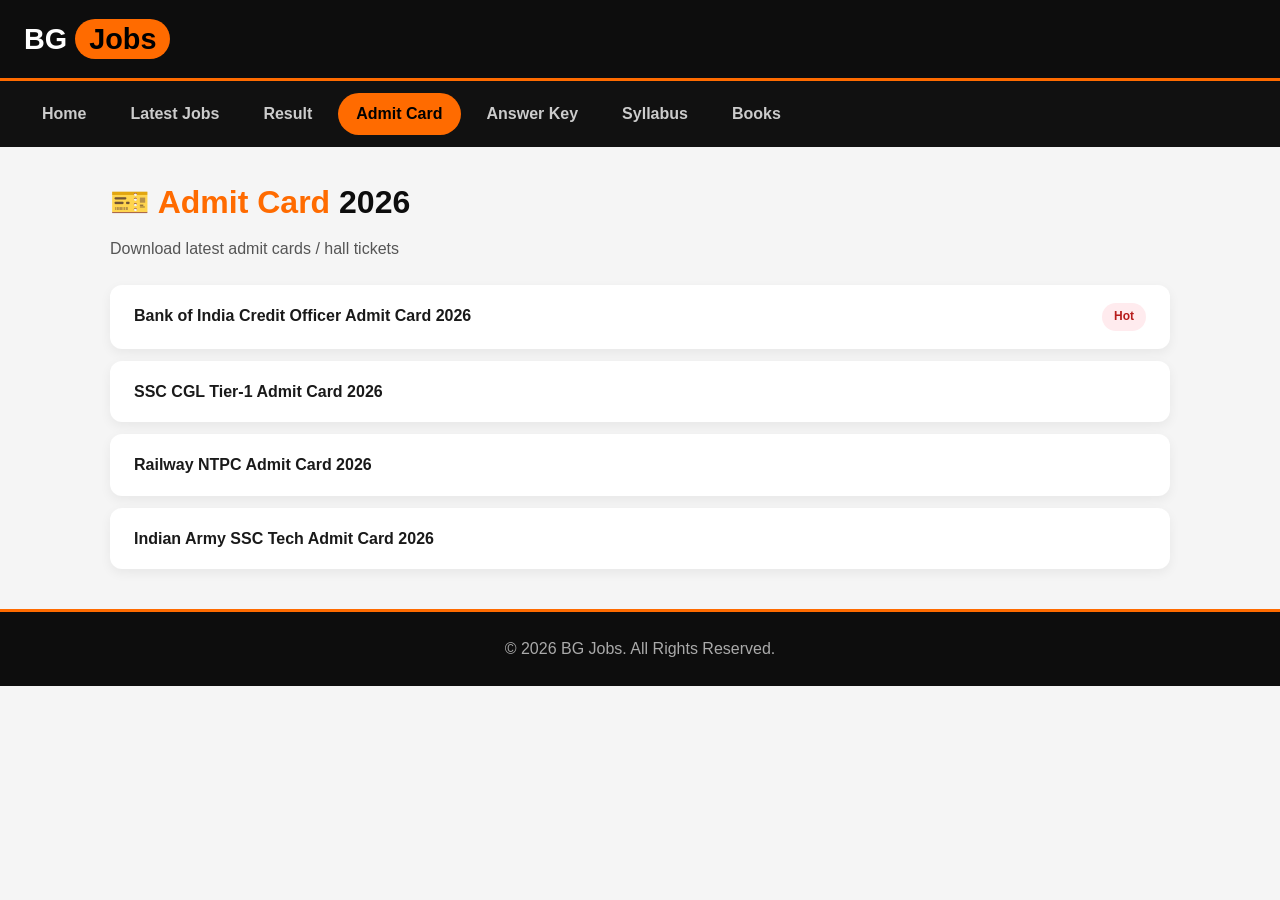
==== admit-card/index.html @ 4614fdbc "Create index.html" ====
<!DOCTYPE html>
<html lang="en">
<head>
  <meta charset="UTF-8">
  <meta name="viewport" content="width=device-width, initial-scale=1.0">
  <title>Admit Card - BG Jobs</title>
  <meta name="description" content="Download Admit Cards 2026 - SSC, Railway, Bank, Army & more.">
  <meta name="theme-color" content="#0d0d0d">
  <style>
    *{margin:0;padding:0;box-sizing:border-box}
    body{font-family:'Segoe UI',Roboto,sans-serif;background:#f5f5f5;color:#1a1a1a;line-height:1.6}
    .header{background:#0d0d0d;border-bottom:3px solid #ff6b00;padding:16px 24px}
    .header a{color:#fff;text-decoration:none;font-size:1.8rem;font-weight:800}
    .header span{background:#ff6b00;color:#000;padding:4px 14px;border-radius:30px}
    .nav{background:#111;padding:12px 24px;display:flex;flex-wrap:wrap;gap:8px}
    .nav a{color:#ccc;text-decoration:none;font-weight:600;padding:8px 18px;border-radius:30px}
    .nav a:hover,.nav a.active{background:#ff6b00;color:#000}
    .container{max-width:1100px;margin:30px auto;padding:0 20px}
    h1{font-size:2rem;margin-bottom:8px;color:#0d0d0d}
    h1 span{color:#ff6b00}
    .list{list-style:none;display:flex;flex-direction:column;gap:12px}
    .list li{background:#fff;border-radius:12px;box-shadow:0 4px 12px rgba(0,0,0,0.06);transition:0.2s}
    .list li:hover{box-shadow:0 6px 20px rgba(255,107,0,0.15);border-left:4px solid #ff6b00}
    .list a{display:flex;justify-content:space-between;padding:18px 24px;text-decoration:none;color:#1a1a1a;font-weight:600}
    .badge{background:#ffebee;color:#b71c1c;padding:4px 12px;border-radius:20px;font-size:0.75rem;font-weight:700}
    footer{background:#0d0d0d;color:#aaa;text-align:center;padding:24px;margin-top:40px;border-top:3px solid #ff6b00}
  </style>
</head>
<body>
  <div class="header"><a href="../index.html">BG <span>Jobs</span></a></div>
  <div class="nav">
    <a href="../index.html">Home</a>
    <a href="../jobs/index.html">Latest Jobs</a>
    <a href="../results/index.html">Result</a>
    <a href="index.html" class="active">Admit Card</a>
    <a href="../answer-key/index.html">Answer Key</a>
    <a href="../syllabus/index.html">Syllabus</a>
    <a href="../books/index.html">Books</a>
  </div>
  <div class="container">
    <h1>🎫 <span>Admit Card</span> 2026</h1>
    <p style="color:#555;margin-bottom:24px">Download latest admit cards / hall tickets</p>
    <ul class="list">
      <li><a href="#">Bank of India Credit Officer Admit Card 2026 <span class="badge">Hot</span></a></li>
      <li><a href="#">SSC CGL Tier-1 Admit Card 2026</a></li>
      <li><a href="#">Railway NTPC Admit Card 2026</a></li>
      <li><a href="#">Indian Army SSC Tech Admit Card 2026</a></li>
    </ul>
  </div>
  <footer>&copy; 2026 BG Jobs. All Rights Reserved.</footer>
</body>
</html>
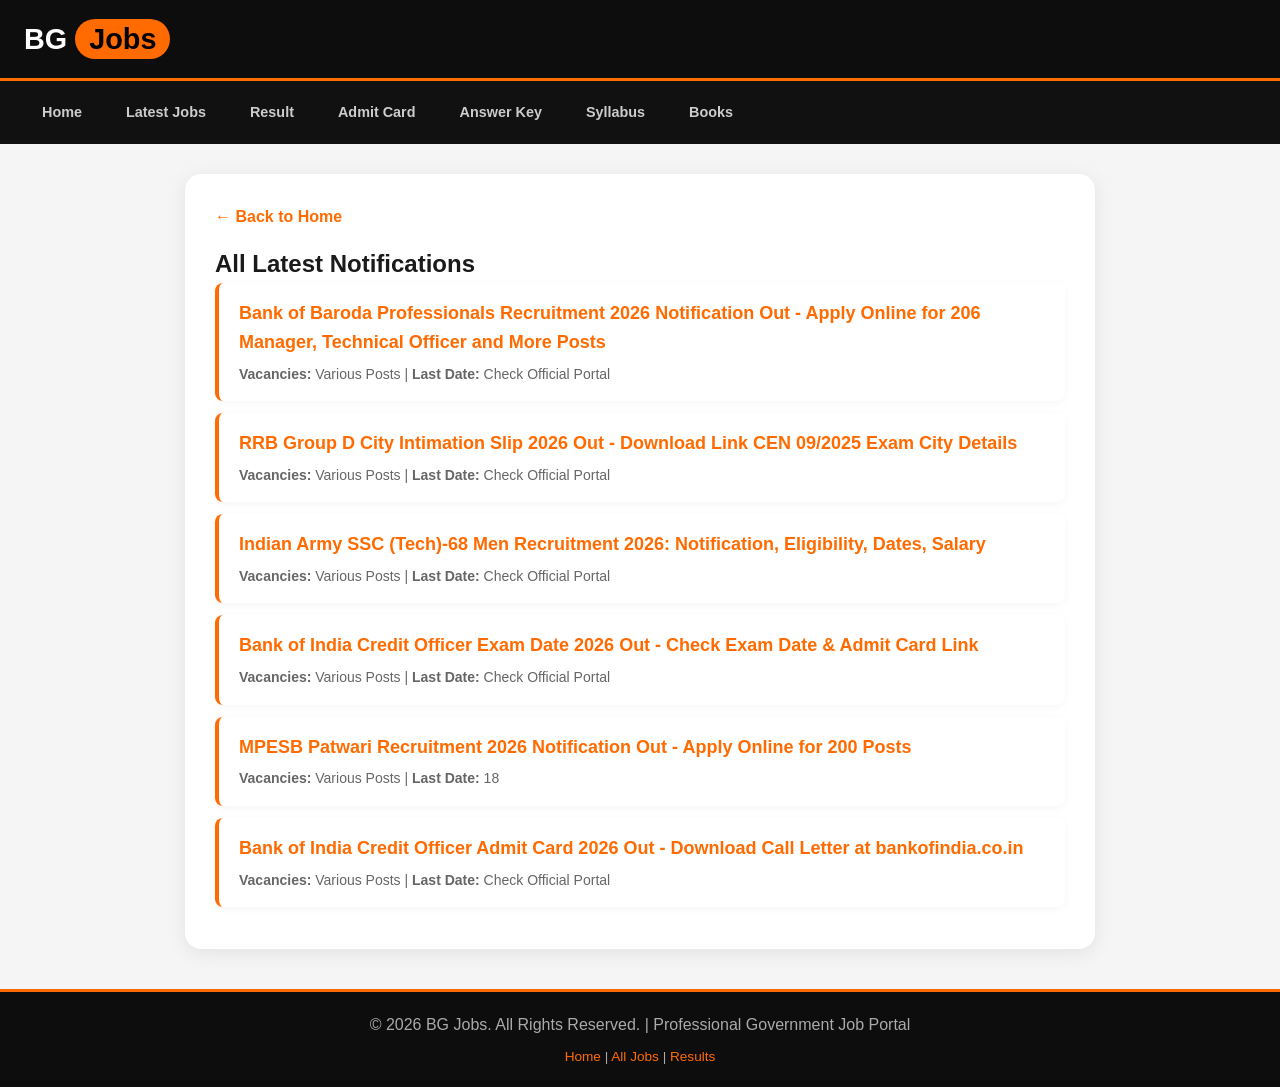
==== commit c62f632d: "🤖 Auto-build HTML pages from jobs.json" ====
--- a/admit-card/index.html
+++ b/admit-card/index.html
@@ -1,52 +1,260 @@
 <!DOCTYPE html>
 <html lang="en">
 <head>
-  <meta charset="UTF-8">
-  <meta name="viewport" content="width=device-width, initial-scale=1.0">
-  <title>Admit Card - BG Jobs</title>
-  <meta name="description" content="Download Admit Cards 2026 - SSC, Railway, Bank, Army & more.">
-  <meta name="theme-color" content="#0d0d0d">
-  <style>
-    *{margin:0;padding:0;box-sizing:border-box}
-    body{font-family:'Segoe UI',Roboto,sans-serif;background:#f5f5f5;color:#1a1a1a;line-height:1.6}
-    .header{background:#0d0d0d;border-bottom:3px solid #ff6b00;padding:16px 24px}
-    .header a{color:#fff;text-decoration:none;font-size:1.8rem;font-weight:800}
-    .header span{background:#ff6b00;color:#000;padding:4px 14px;border-radius:30px}
-    .nav{background:#111;padding:12px 24px;display:flex;flex-wrap:wrap;gap:8px}
-    .nav a{color:#ccc;text-decoration:none;font-weight:600;padding:8px 18px;border-radius:30px}
-    .nav a:hover,.nav a.active{background:#ff6b00;color:#000}
-    .container{max-width:1100px;margin:30px auto;padding:0 20px}
-    h1{font-size:2rem;margin-bottom:8px;color:#0d0d0d}
-    h1 span{color:#ff6b00}
-    .list{list-style:none;display:flex;flex-direction:column;gap:12px}
-    .list li{background:#fff;border-radius:12px;box-shadow:0 4px 12px rgba(0,0,0,0.06);transition:0.2s}
-    .list li:hover{box-shadow:0 6px 20px rgba(255,107,0,0.15);border-left:4px solid #ff6b00}
-    .list a{display:flex;justify-content:space-between;padding:18px 24px;text-decoration:none;color:#1a1a1a;font-weight:600}
-    .badge{background:#ffebee;color:#b71c1c;padding:4px 12px;border-radius:20px;font-size:0.75rem;font-weight:700}
-    footer{background:#0d0d0d;color:#aaa;text-align:center;padding:24px;margin-top:40px;border-top:3px solid #ff6b00}
-  </style>
+    <meta charset="UTF-8">
+    <meta name="viewport" content="width=device-width, initial-scale=1.0, maximum-scale=1.0, user-scalable=yes">
+    <title>Admit Card - BG Jobs | BG Jobs</title>
+    <meta name="description" content="Admit Card - BG Jobs - Latest Government Job updates, results, admit cards & more.">
+    <meta name="theme-color" content="#0d0d0d">
+    <meta name="robots" content="index, follow">
+    <style>
+        * { margin: 0; padding: 0; box-sizing: border-box; }
+        body {
+            font-family: 'Segoe UI', Roboto, 'Helvetica Neue', -apple-system, sans-serif;
+            background: #f5f5f5;
+            color: #1a1a1a;
+            line-height: 1.6;
+            -webkit-font-smoothing: antialiased;
+        }
+        header {
+            background: #0d0d0d;
+            border-bottom: 3px solid #ff6b00;
+            padding: 16px 24px;
+            position: sticky;
+            top: 0;
+            z-index: 50;
+        }
+        header a {
+            color: #fff;
+            text-decoration: none;
+            font-size: 1.8rem;
+            font-weight: 800;
+        }
+        header span {
+            background: #ff6b00;
+            color: #000;
+            padding: 4px 14px;
+            border-radius: 30px;
+        }
+        nav {
+            background: #111;
+            padding: 12px 24px;
+            display: flex;
+            flex-wrap: wrap;
+            gap: 8px;
+            overflow-x: auto;
+        }
+        nav a {
+            color: #ccc;
+            text-decoration: none;
+            font-weight: 600;
+            padding: 8px 18px;
+            border-radius: 30px;
+            font-size: 0.9rem;
+            white-space: nowrap;
+            transition: 0.2s;
+        }
+        nav a:hover, nav a.active {
+            background: #ff6b00;
+            color: #000;
+        }
+        .container {
+            max-width: 950px;
+            margin: 30px auto;
+            padding: 0 20px;
+        }
+        .post {
+            background: #fff;
+            border-radius: 16px;
+            padding: 30px;
+            box-shadow: 0 4px 20px rgba(0,0,0,0.08);
+        }
+        h1 {
+            font-size: 1.8rem;
+            color: #0d0d0d;
+            margin-bottom: 12px;
+            line-height: 1.3;
+        }
+        .meta {
+            color: #777;
+            font-size: 0.9rem;
+            margin-bottom: 20px;
+            padding-bottom: 16px;
+            border-bottom: 1px solid #eee;
+        }
+        .card {
+            background: #fff;
+            border-left: 4px solid #ff6b00;
+            padding: 16px 20px;
+            margin-bottom: 12px;
+            border-radius: 8px;
+            display: block;
+            text-decoration: none;
+            color: #1a1a1a;
+            transition: 0.2s;
+            box-shadow: 0 2px 8px rgba(0,0,0,0.04);
+        }
+        .card:hover {
+            background: #fff8f3;
+            border-left-color: #e65c00;
+            box-shadow: 0 4px 16px rgba(255,107,0,0.12);
+        }
+        .card h3 {
+            margin: 0 0 6px 0;
+            color: #ff6b00;
+            font-size: 18px;
+        }
+        .card p {
+            margin: 0;
+            font-size: 14px;
+            color: #666;
+        }
+        .btn {
+            display: inline-block;
+            padding: 12px 24px;
+            border-radius: 8px;
+            text-decoration: none;
+            font-weight: 700;
+            transition: 0.2s;
+            text-align: center;
+        }
+        .btn-primary {
+            background: #0073e6;
+            color: #fff;
+        }
+        .btn-primary:hover { background: #005bb5; }
+        .btn-success {
+            background: #28a745;
+            color: #fff;
+        }
+        .btn-success:hover { background: #1e7e34; }
+        .btn-orange {
+            background: #ff6b00;
+            color: #fff;
+        }
+        .btn-orange:hover { background: #e65c00; }
+        .job-content h2, .job-content h3 {
+            color: #ff6b00;
+            margin: 20px 0 10px;
+            border-left: 4px solid #ff6b00;
+            padding-left: 12px;
+        }
+        .job-content table {
+            width: 100%;
+            border-collapse: collapse;
+            margin: 15px 0;
+        }
+        .job-content table td, .job-content table th {
+            border: 1px solid #ddd;
+            padding: 10px 14px;
+            text-align: left;
+        }
+        .job-content table th {
+            background: #ff6b00;
+            color: #fff;
+        }
+        .job-content ul, .job-content ol {
+            padding-left: 20px;
+            margin: 10px 0;
+        }
+        .job-content li {
+            margin: 6px 0;
+        }
+        .badge {
+            display: inline-block;
+            background: #e8f5e9;
+            color: #1b5e20;
+            padding: 3px 10px;
+            border-radius: 15px;
+            font-size: 0.7rem;
+            font-weight: 700;
+        }
+        footer {
+            margin-top: 40px;
+            text-align: center;
+            padding: 20px;
+            background: #0d0d0d;
+            color: #aaa;
+            border-top: 3px solid #ff6b00;
+        }
+        footer a {
+            color: #ff6b00;
+            text-decoration: none;
+        }
+        @media (max-width: 600px) {
+            .post { padding: 20px 16px; }
+            h1 { font-size: 1.4rem; }
+            .btn { padding: 10px 18px; font-size: 0.9rem; }
+            header a { font-size: 1.4rem; }
+        }
+    </style>
 </head>
 <body>
-  <div class="header"><a href="../index.html">BG <span>Jobs</span></a></div>
-  <div class="nav">
+
+<header>
+    <a href="../index.html">BG <span>Jobs</span></a>
+</header>
+
+<nav>
     <a href="../index.html">Home</a>
     <a href="../jobs/index.html">Latest Jobs</a>
     <a href="../results/index.html">Result</a>
-    <a href="index.html" class="active">Admit Card</a>
+    <a href="../admit-card/index.html">Admit Card</a>
     <a href="../answer-key/index.html">Answer Key</a>
     <a href="../syllabus/index.html">Syllabus</a>
     <a href="../books/index.html">Books</a>
-  </div>
-  <div class="container">
-    <h1>🎫 <span>Admit Card</span> 2026</h1>
-    <p style="color:#555;margin-bottom:24px">Download latest admit cards / hall tickets</p>
-    <ul class="list">
-      <li><a href="#">Bank of India Credit Officer Admit Card 2026 <span class="badge">Hot</span></a></li>
-      <li><a href="#">SSC CGL Tier-1 Admit Card 2026</a></li>
-      <li><a href="#">Railway NTPC Admit Card 2026</a></li>
-      <li><a href="#">Indian Army SSC Tech Admit Card 2026</a></li>
-    </ul>
-  </div>
-  <footer>&copy; 2026 BG Jobs. All Rights Reserved.</footer>
+</nav>
+
+<div class="container">
+    
+<div class="post">
+    <p><a href="../index.html" style="color:#ff6b00; font-weight:bold; text-decoration:none;">← Back to Home</a></p>
+    <h2 style="margin-top:15px;">All Latest Notifications</h2>
+    <div class="job-list">
+        
+    <a href="bank-of-baroda-professionals-recruitment-2026-notification-out-apply-online-for-206-manager-technical-officer-and-more-posts.html" class="card">
+        <h3>Bank of Baroda Professionals Recruitment 2026 Notification Out - Apply Online for 206 Manager, Technical Officer and More Posts</h3>
+        <p><strong>Vacancies:</strong> Various Posts | <strong>Last Date:</strong> Check Official Portal</p>
+    </a>
+    
+    <a href="rrb-group-d-city-intimation-slip-2026-out-download-link-cen-09-2025-exam-city-details.html" class="card">
+        <h3>RRB Group D City Intimation Slip 2026 Out - Download Link CEN 09/2025 Exam City Details</h3>
+        <p><strong>Vacancies:</strong> Various Posts | <strong>Last Date:</strong> Check Official Portal</p>
+    </a>
+    
+    <a href="indian-army-ssc-tech-68-men-recruitment-2026-notification-eligibility-dates-salary.html" class="card">
+        <h3>Indian Army SSC (Tech)-68 Men Recruitment 2026: Notification, Eligibility, Dates, Salary</h3>
+        <p><strong>Vacancies:</strong> Various Posts | <strong>Last Date:</strong> Check Official Portal</p>
+    </a>
+    
+    <a href="bank-of-india-credit-officer-exam-date-2026-out-check-exam-date-admit-card-link.html" class="card">
+        <h3>Bank of India Credit Officer Exam Date 2026 Out - Check Exam Date & Admit Card Link</h3>
+        <p><strong>Vacancies:</strong> Various Posts | <strong>Last Date:</strong> Check Official Portal</p>
+    </a>
+    
+    <a href="mpesb-patwari-recruitment-2026-notification-out-apply-online-for-200-posts.html" class="card">
+        <h3>MPESB Patwari Recruitment 2026 Notification Out - Apply Online for 200 Posts</h3>
+        <p><strong>Vacancies:</strong> Various Posts | <strong>Last Date:</strong> 18</p>
+    </a>
+    
+    <a href="bank-of-india-credit-officer-admit-card-2026-out-download-call-letter-at-bankofindia-co-in.html" class="card">
+        <h3>Bank of India Credit Officer Admit Card 2026 Out - Download Call Letter at bankofindia.co.in</h3>
+        <p><strong>Vacancies:</strong> Various Posts | <strong>Last Date:</strong> Check Official Portal</p>
+    </a>
+    
+    </div>
+</div>
+
+</div>
+
+<footer>
+    <p>&copy; 2026 BG Jobs. All Rights Reserved. | Professional Government Job Portal</p>
+    <p style="margin-top: 8px; font-size: 0.85rem;">
+        <a href="../index.html">Home</a> | 
+        <a href="../jobs/index.html">All Jobs</a> | 
+        <a href="../results/index.html">Results</a>
+    </p>
+</footer>
+
 </body>
-</html>
+</html>
